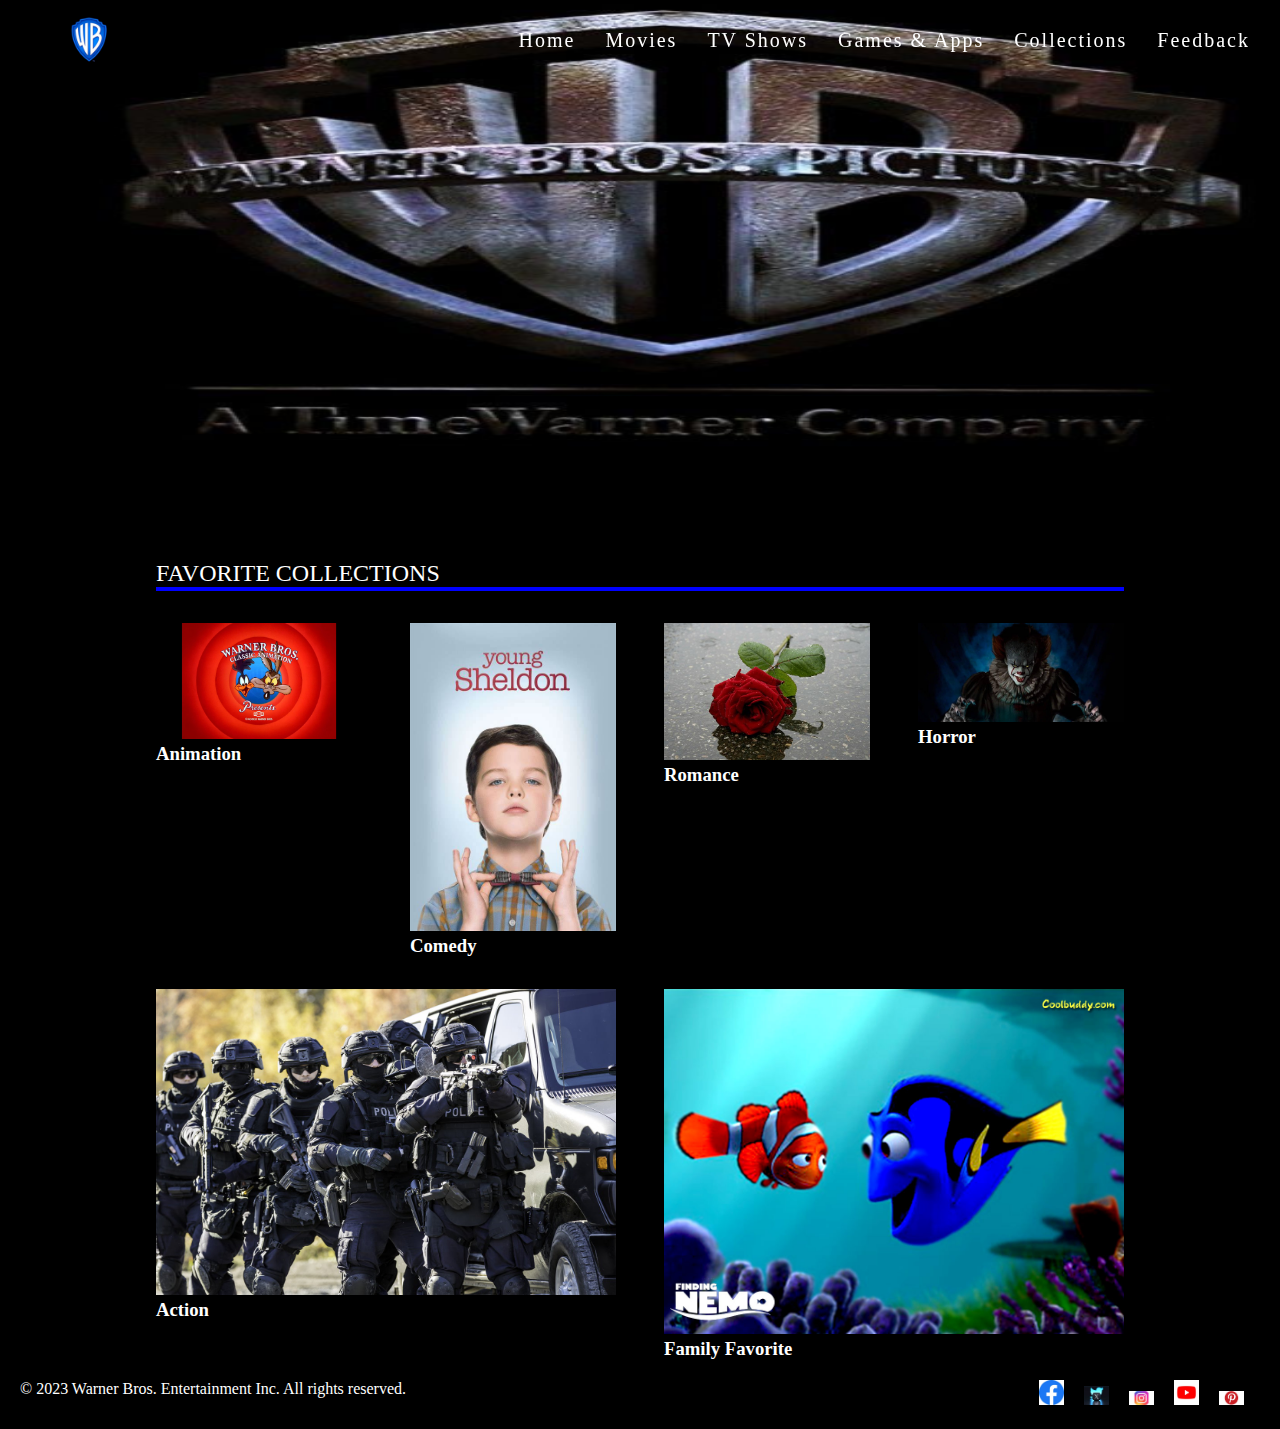
==== collections.html @ 481b8e10 "collections.html" ====
<!DOCTYPE html>
<html>
<head>
  <title>Warner Bros Website</title>
  <link rel="stylesheet" href="style.css">
</head>
<body>
  <header>
    <figure>
      <img src="WMD/log.png">
    </figure>

    <nav>
      <ul>
        <li><a href="index.html">Home</a></li>
        <li><a href="movies.html">Movies</a></li>
        <li><a href="tv shows.html">TV Shows</a></li>
        <li><a href="Games&Apps.html">Games & Apps</a></li>
        <li><a href="collections.html">Collections</a></li>
        <li><a href="feedback.html">Feedback</a></li>
      </ul>
    </nav>
  </header>
  
  <section class="mySlides fade">
    <img src="WMD/collect.png">
  </section>
  
  <section>
    <h2>Favorite Collections</h2>
  </section>
  
  <section class="movies">
    <article>
      <figure>
        <img src="WMD/anim.jpg" alt="animation image" width="200" height="200">
        <h3>Animation</h3>
      </figure>
    </article>
    
    <article>
      <figure>
        <img src="WMD/com.jpg" alt="comedy image" width="200" height="200">
        <h3>Comedy</h3>
      </figure>
    </article>
    
    <article>
      <figure>
        <img src="WMD/roman.jpg" alt="romance image" width="200" height="200">
        <h3>Romance</h3>
      </figure>
    </article>
    
    <article>
      <figure>
        <img src="WMD/penny.jpg" alt="horror image "width="200" height="200">
        <h3>Horror</h3>
      </figure>
    </article>
  </section>
  
  <section class="movies">
    <article>
      <figure>
        <img src="WMD/action.jpg" alt="action image" width="200" height="200">
        <h3>Action</h3>
      </figure>
    </article>
    
    <article>
      <figure>
        <img src="WMD/family.jpg" alt="family image" width="200" height="200">
        <h3>Family Favorite</h3>
      </figure>
    </article>
  </section>
  
   <footer>
    <p>&copy; 2023 Warner Bros. Entertainment Inc. All rights reserved.</p>
<figure>
 <a href="https://web.facebook.com/warnerbrosent/?_rdc=1&_rdr"><img src="OIP.jpg" alt="Facebook"></a>
    
	<a href="https://twitter.com/Warnerbros/"><img src="twit.jpg"alt="Twitter"></a>
    <a href="https://www.instagram.com/warnerbrosentertainment/"><img src="ig.jpg" alt="Instagram"></a>
	 <a href="https://www.youtube.com/user/WarnerBrosPictures"><img src="yout.jpg" alt="Youtube"></a>
    <a href="https://www.pinterest.com/warnerbrosent/"><img src="pin.jpg" alt="Pinterest"></a>
    </figure>
  </footer>

</body>
</html>
---- style.css ----
* {
      margin: 0;
      padding: 0;
      box-sizing: border-box;
      text-decoration: none;
      list-style: none;
    }

    body {
      background-color: black;
    }

    header {
      position: fixed;
      height: 60px;
      width: 100%;
      top: 0;
      left: 0;
      z-index: 1000;
      display: flex;
      align-items: center;
      justify-content: space-between;
      padding: 40px 30px;
      transition: 0.5s;
    }

    header.shadow {
      background: black;
      
    }

    figure img {
      height: 60px;
      width: 100%;
      margin-right: auto;
    }

    .bx {
      color: white;
    }

    nav {
      display: flex;
      column-gap: 5rem;
    }

    nav ul {
      display: flex;
      gap: 30px;
    }

    nav li {
      position: relative;
    }

    nav a {
      font-size: 20px;
      letter-spacing: 2px;
      width: 0%;
      height: 2px;
      border-bottom: -4px solid transparent;
      left: 0;
      transition: 0.4s all linear;
      color: white;
    }

    nav a:hover {
      border-bottom: 3px solid blue;
    }

    #menu {
      font-size: 24px;
      cursor: pointer;
      z-index: 1000001;
      display: none;
    }

    .mySlides {
      width: 100%;
      min-height: 450px;
      position: relative;
      display: flex;
      margin: auto;
      align-items: center;
    }

    .mySlides img {
      position: absolute;
      width: 100%;
      height: 550px;
      z-index: -1;
    }

    h1 {
      position: absolute;
      padding: 380px 10px;
      text-transform: uppercase;
      color: white;
      font-size: 24px;
      font-size: 2.5rem;
    }

    .prev,
    .next {
      cursor: pointer;
      position: absolute;
      top: 50%;
      width: 50px;
      height: 50px;
      margin-top: -25px;
      color: #fff;
      font-weight: bold;
      font-size: 22px;
      transition: 0.6s ease;
      border-radius: 50%;
      background-color: rgba(0, 0, 0, 0.5);
      display: flex;
      justify-content: center;
      align-items: center;
    }

    .next {
      right: 10px;
    }

    .prev {
      left: 10px;
    }

    @keyframes fade {
      from {
        opacity: 0.4;
      }

      to {
        opacity: 1;
      }
    }

    @-webkit-keyframes fade {
      from {
        opacity: 0.4;
      }

      to {
        opacity: 1;
      }
    }

    h2 {
      max-width: 968px;
      margin-left: auto;
      margin-right: auto;
      font-size: 24px;
      font-weight: 500;
      text-transform: uppercase;
      border-bottom: 4px solid blue;
      margin-top: 110px;
      color: white;
    }

    .movies {
      max-width: 968px;
      margin-right: auto;
      margin-left: auto;
      display: grid;
      grid-template-columns: repeat(auto-fit, minmax(180px, auto));
      gap: 3rem;
      margin-top: 2rem;
    }

    article {
      width: 100%;
      height: auto;
      color: white;
      cursor: pointer;
    }

    article img {
      width: 100%;
      height: 100%;
      object-fit: cover;
    }

    article img:hover {
      transform: translateY(-10px);
      transition: 0.2s all linear;
    }

    footer {
      background-color: black;
      color: white;
      padding: 20px;
      display: flex;
      justify-content: space-between;
    }

    footer img {
      width: 25px;
      height: auto;
      margin-right: 1rem;
	  
    }

    footer img:hover {
      opacity: 6;
      background: black;
    }

    .container {
      max-width: 400px;
      margin: 150px auto 0;
      background-color: #fff;
      padding: 20px;
      border-radius: 5px;
      
    }

    .container h2 {
      text-align: center;
      margin-bottom: 20px;
      color: black;
    }

    .form-group {
      margin-bottom: 20px;
    }

    .form-group label {
      display: block;
      font-weight: bold;
      margin-bottom: 5px;
    }

    .form-group input[type="text"],
    .form-group textarea {
      width: 100%;
      padding: 10px;
      border: 1px solid #ccc;
      border-radius: 4px;
    }

    .form-group textarea {
      resize: vertical;
      height: 100px;
    }

    .form-group button {
      display: block;
      width: 100%;
      padding: 10px;
      background-color: #4CAF50;
      color: #fff;
      border: none;
      border-radius: 4px;
      cursor: pointer;
    }

    .form-group button:hover {
      background-color: #45a049;
    }

    /* Main styles */
    main {
      max-width: 800px;
      margin: 110px auto;
      background-color: #333;
      padding: 50px;
      border-radius: 5px;
      color: white;
      box-shadow: 0 2px 5px rgba(0, 0, 0, 0.1);
    }

    .movie-synopsis h6 {
      font-size: 18px;
    }

    .movie-synopsis p {
      font-size: 16px;
    }

    aside {
      background-color: #333;
      color: #fff;
      padding: 20px;
      border-radius: 5px;
    }

    .movie-info h5 {
      font-size: 24px;
      margin-bottom: 10px;
    }

    .movie-info p {
      font-size: 16px;
      margin-bottom: 5px;
    }
	.youtube-button {
      display: inline-block;
      padding: 10px 20px;
      background-color: #ff0000;
      color: #ffffff;
      text-decoration: none;
      font-weight: bold;
      border-radius: 4px
	}

    @media (max-width: 775px) {
      header {
        padding: 12px 4%;
      }

      #menu {
        display: initial;
        color: white;
      }
    }
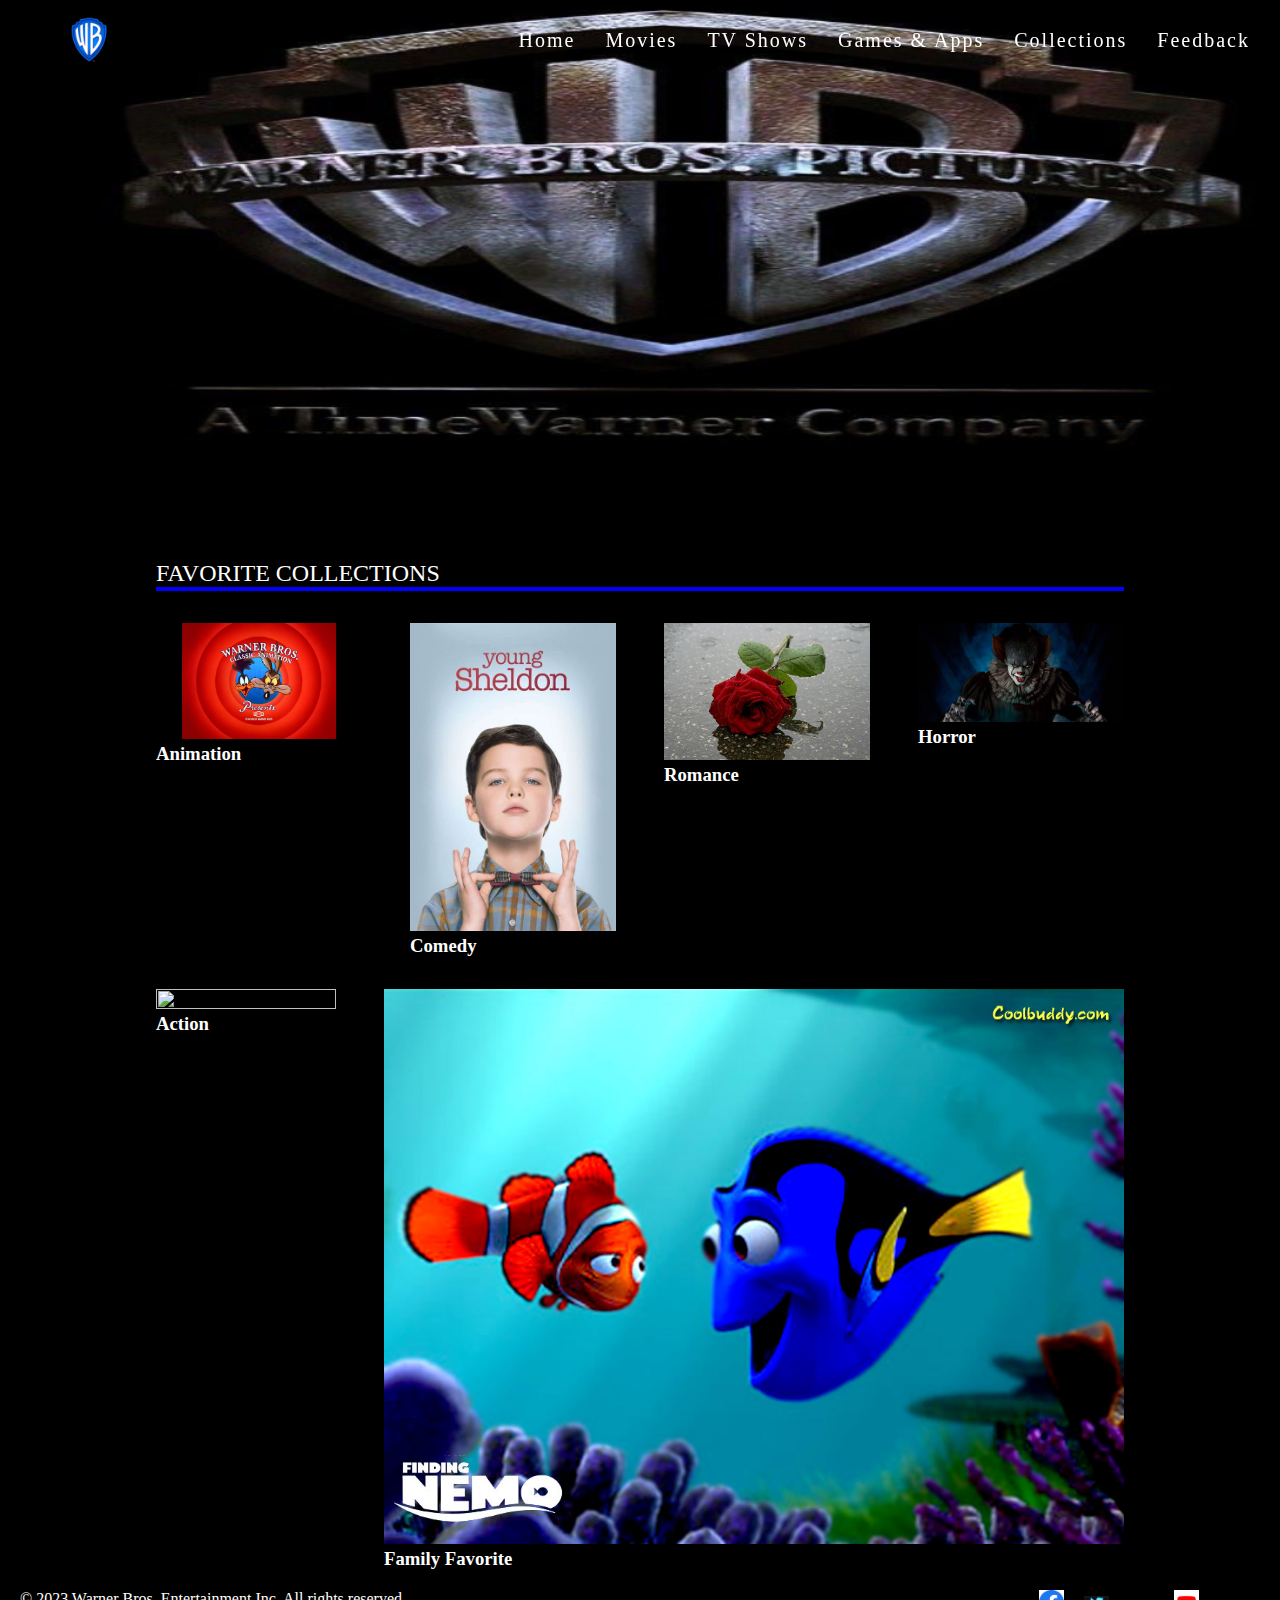
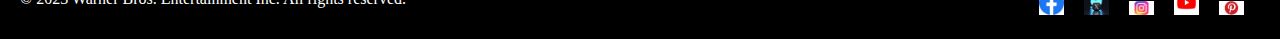
==== commit a5e07bc9: "collections.html" ====
--- a/collections.html
+++ b/collections.html
@@ -40,7 +40,7 @@
     
     <article>
       <figure>
-        <img src="WMD/com.jpg" alt="comedy image" width="200" height="200">
+        <img src="WMD/com.jpg" alt="comedy image" width="200px" height="200px">
         <h3>Comedy</h3>
       </figure>
     </article>
@@ -63,7 +63,7 @@
   <section class="movies">
     <article>
       <figure>
-        <img src="WMD/action.jpg" alt="action image" width="200" height="200">
+        <img src="act.jpg">
         <h3>Action</h3>
       </figure>
     </article>
--- a/style.css
+++ b/style.css
@@ -67,6 +67,10 @@
     nav a:hover {
       border-bottom: 3px solid blue;
     }
+collections figure img {
+	width:200;
+	height:200;
+}
 
     #menu {
       font-size: 24px;
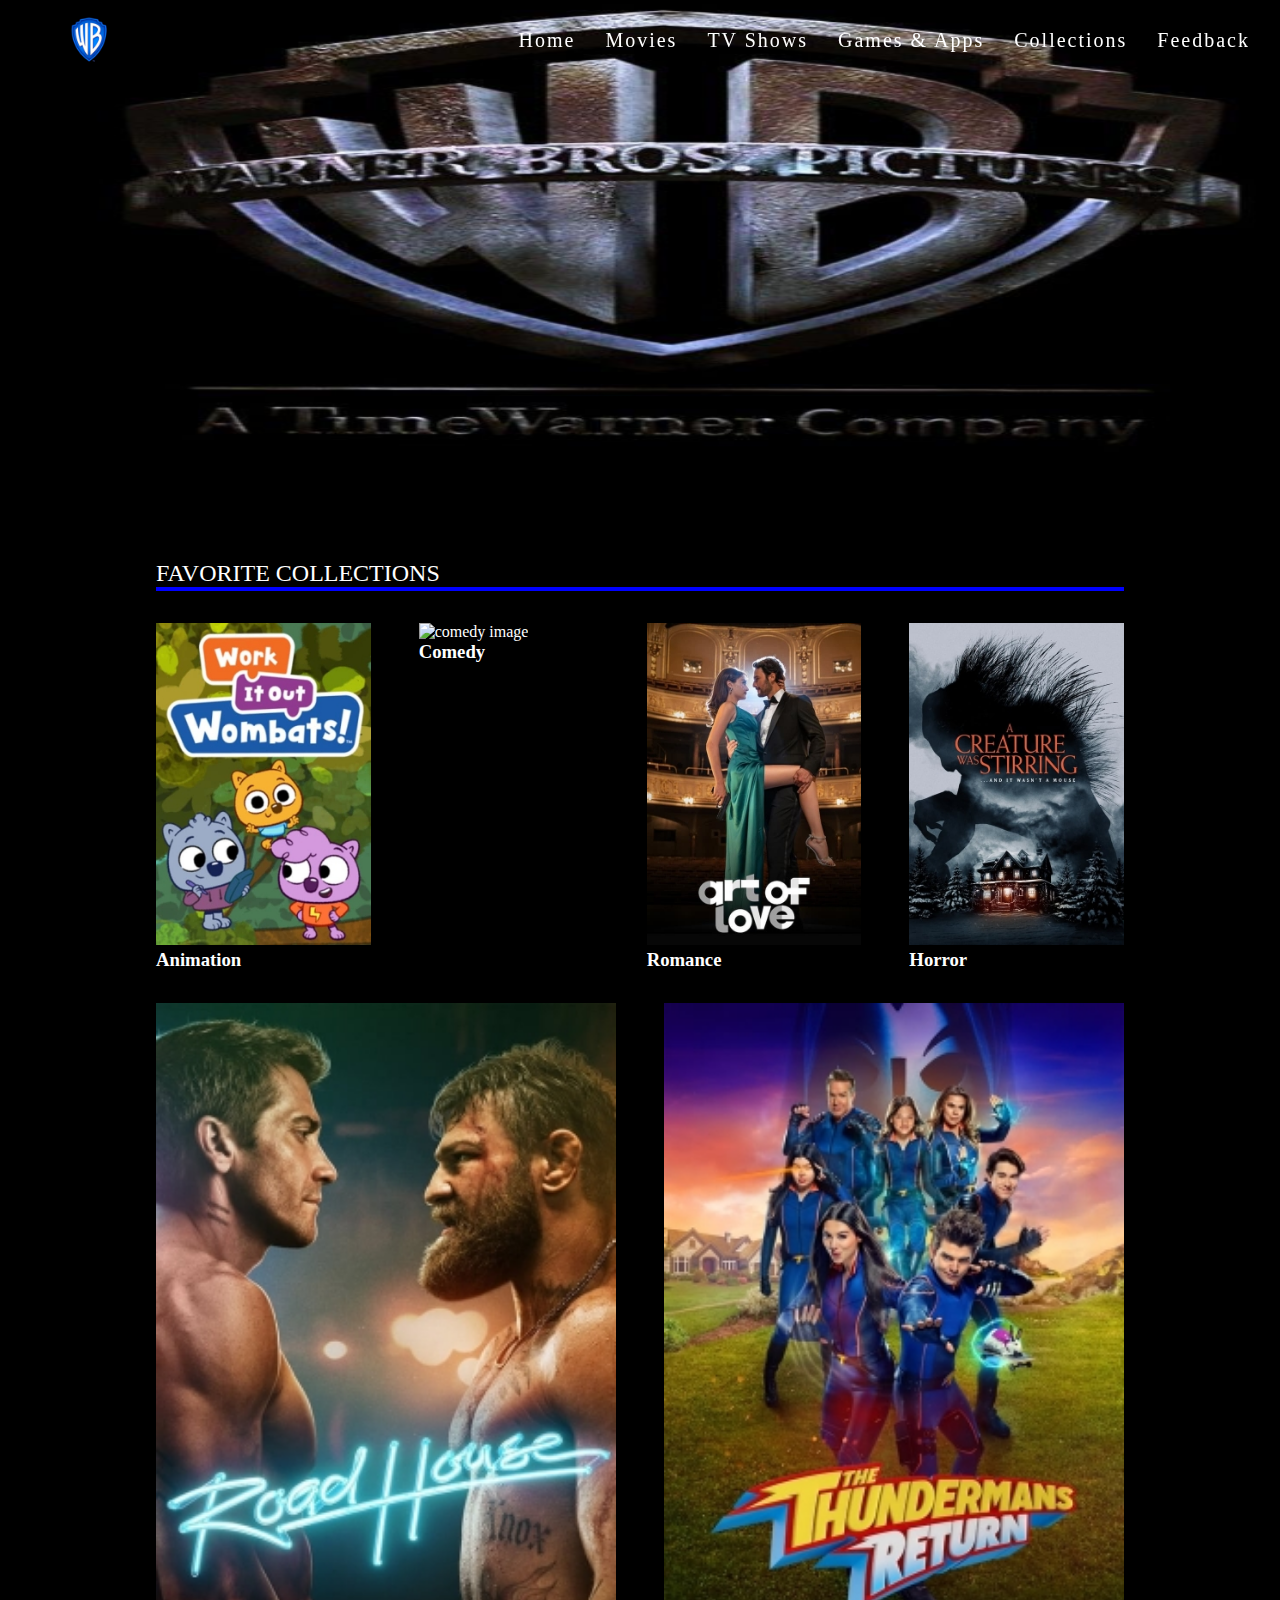
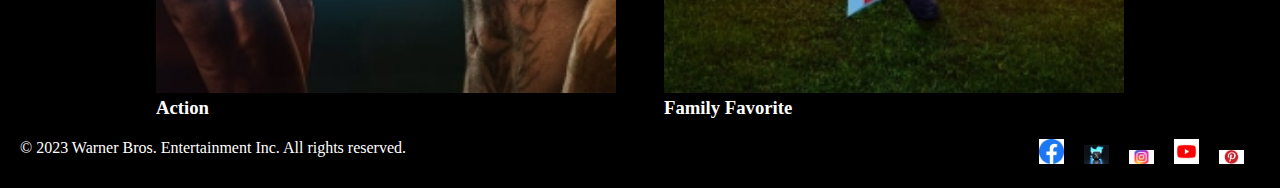
==== commit 8423d9f6: "collections.html" ====
--- a/collections.html
+++ b/collections.html
@@ -33,28 +33,28 @@
   <section class="movies">
     <article>
       <figure>
-        <img src="WMD/anim.jpg" alt="animation image" width="200" height="200">
+        <img src="popa.jpg" alt="animation image">
         <h3>Animation</h3>
       </figure>
     </article>
     
     <article>
       <figure>
-        <img src="WMD/com.jpg" alt="comedy image" width="200px" height="200px">
+        <img src="com.jpg" alt="comedy image">
         <h3>Comedy</h3>
       </figure>
     </article>
     
     <article>
       <figure>
-        <img src="WMD/roman.jpg" alt="romance image" width="200" height="200">
+        <img src="ro.jpg" alt="romance image">
         <h3>Romance</h3>
       </figure>
     </article>
     
     <article>
       <figure>
-        <img src="WMD/penny.jpg" alt="horror image "width="200" height="200">
+        <img src="ho.jpg" alt="horror image">
         <h3>Horror</h3>
       </figure>
     </article>
@@ -70,7 +70,7 @@
     
     <article>
       <figure>
-        <img src="WMD/family.jpg" alt="family image" width="200" height="200">
+        <img src="fa.jpg" alt="family image">
         <h3>Family Favorite</h3>
       </figure>
     </article>
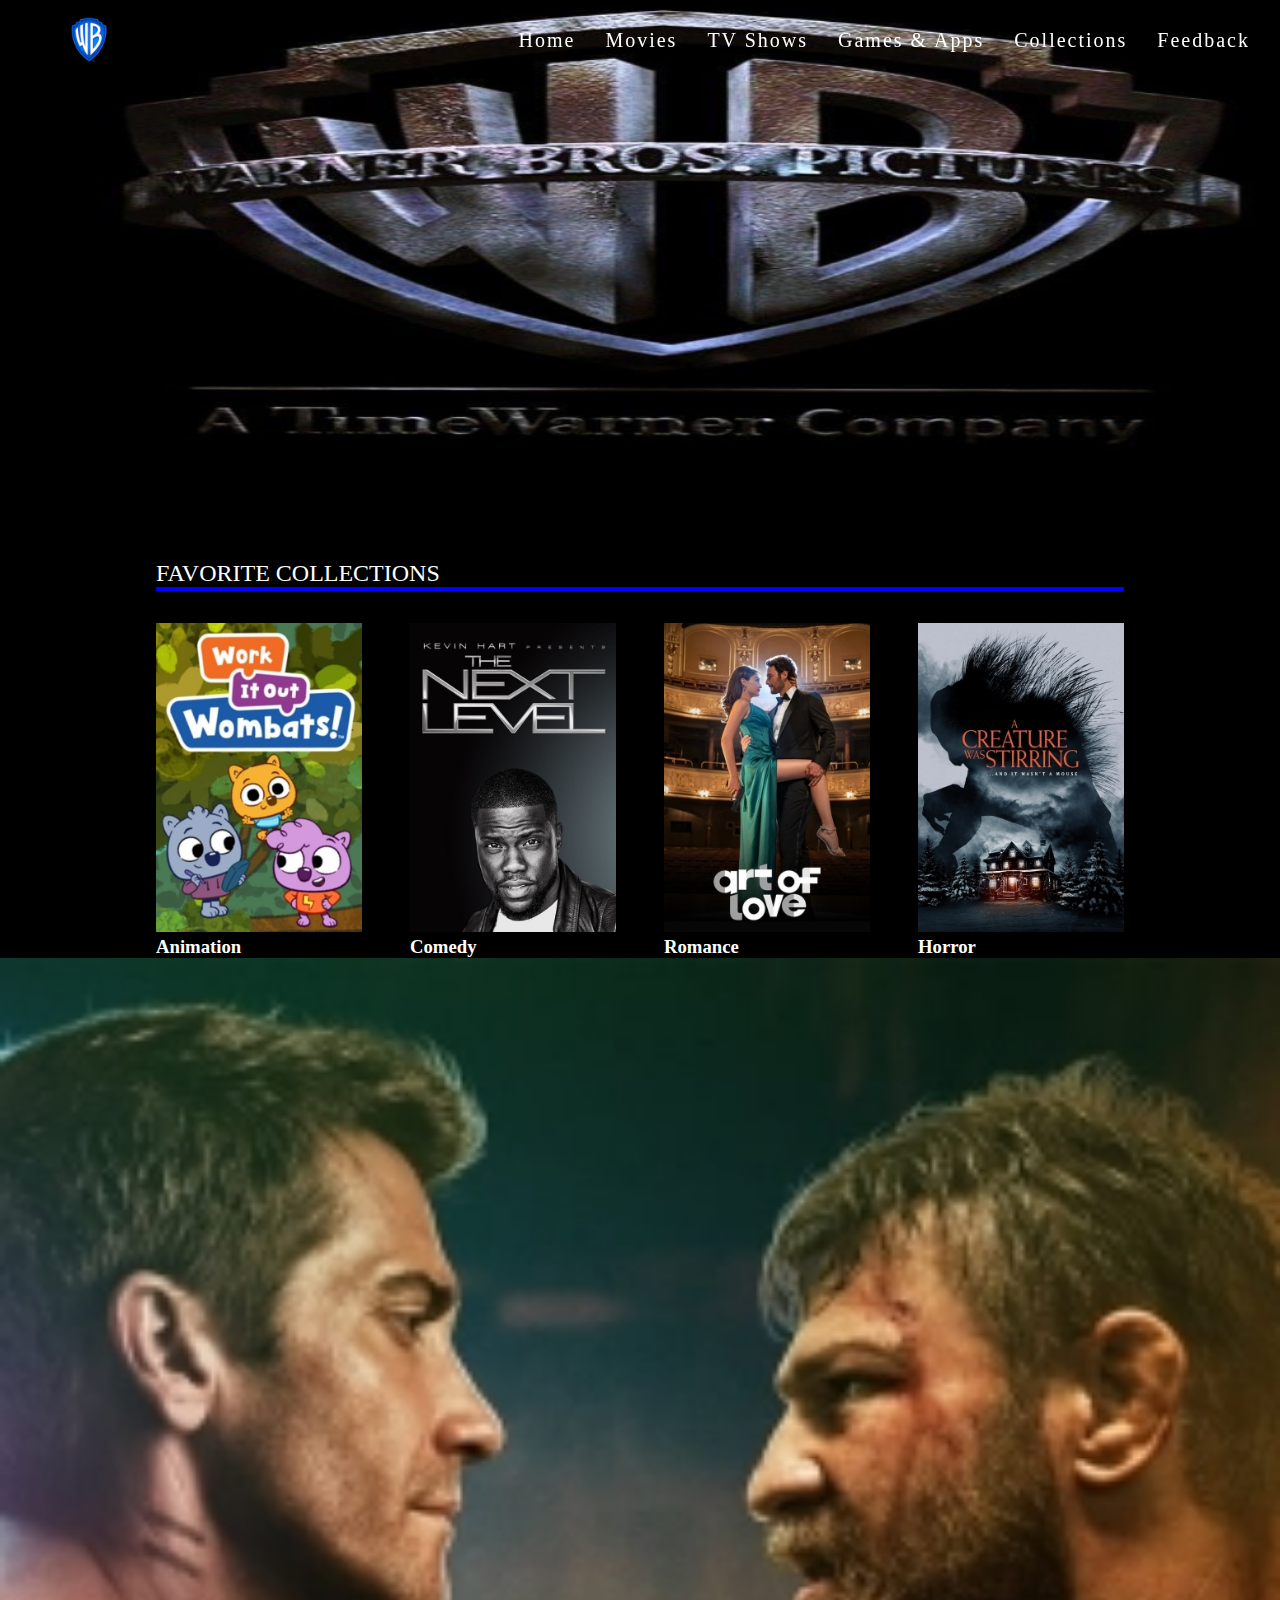
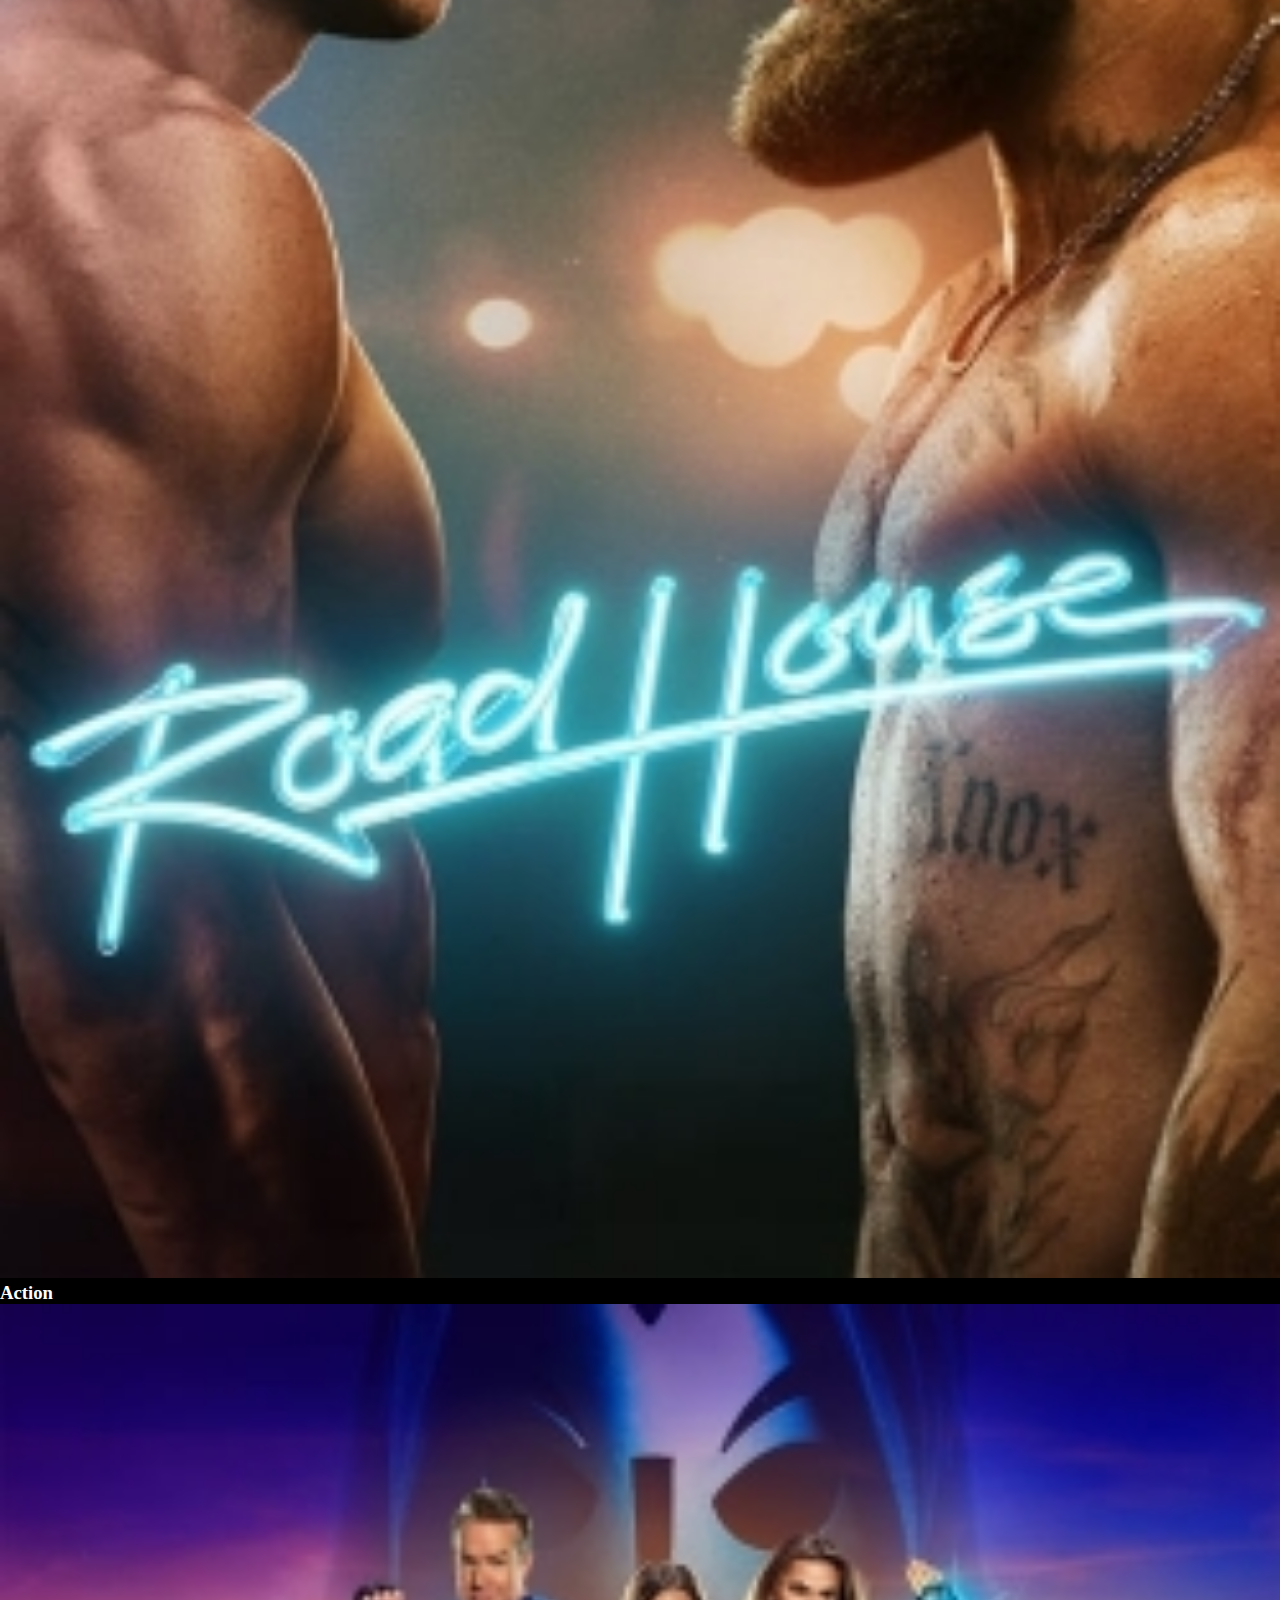
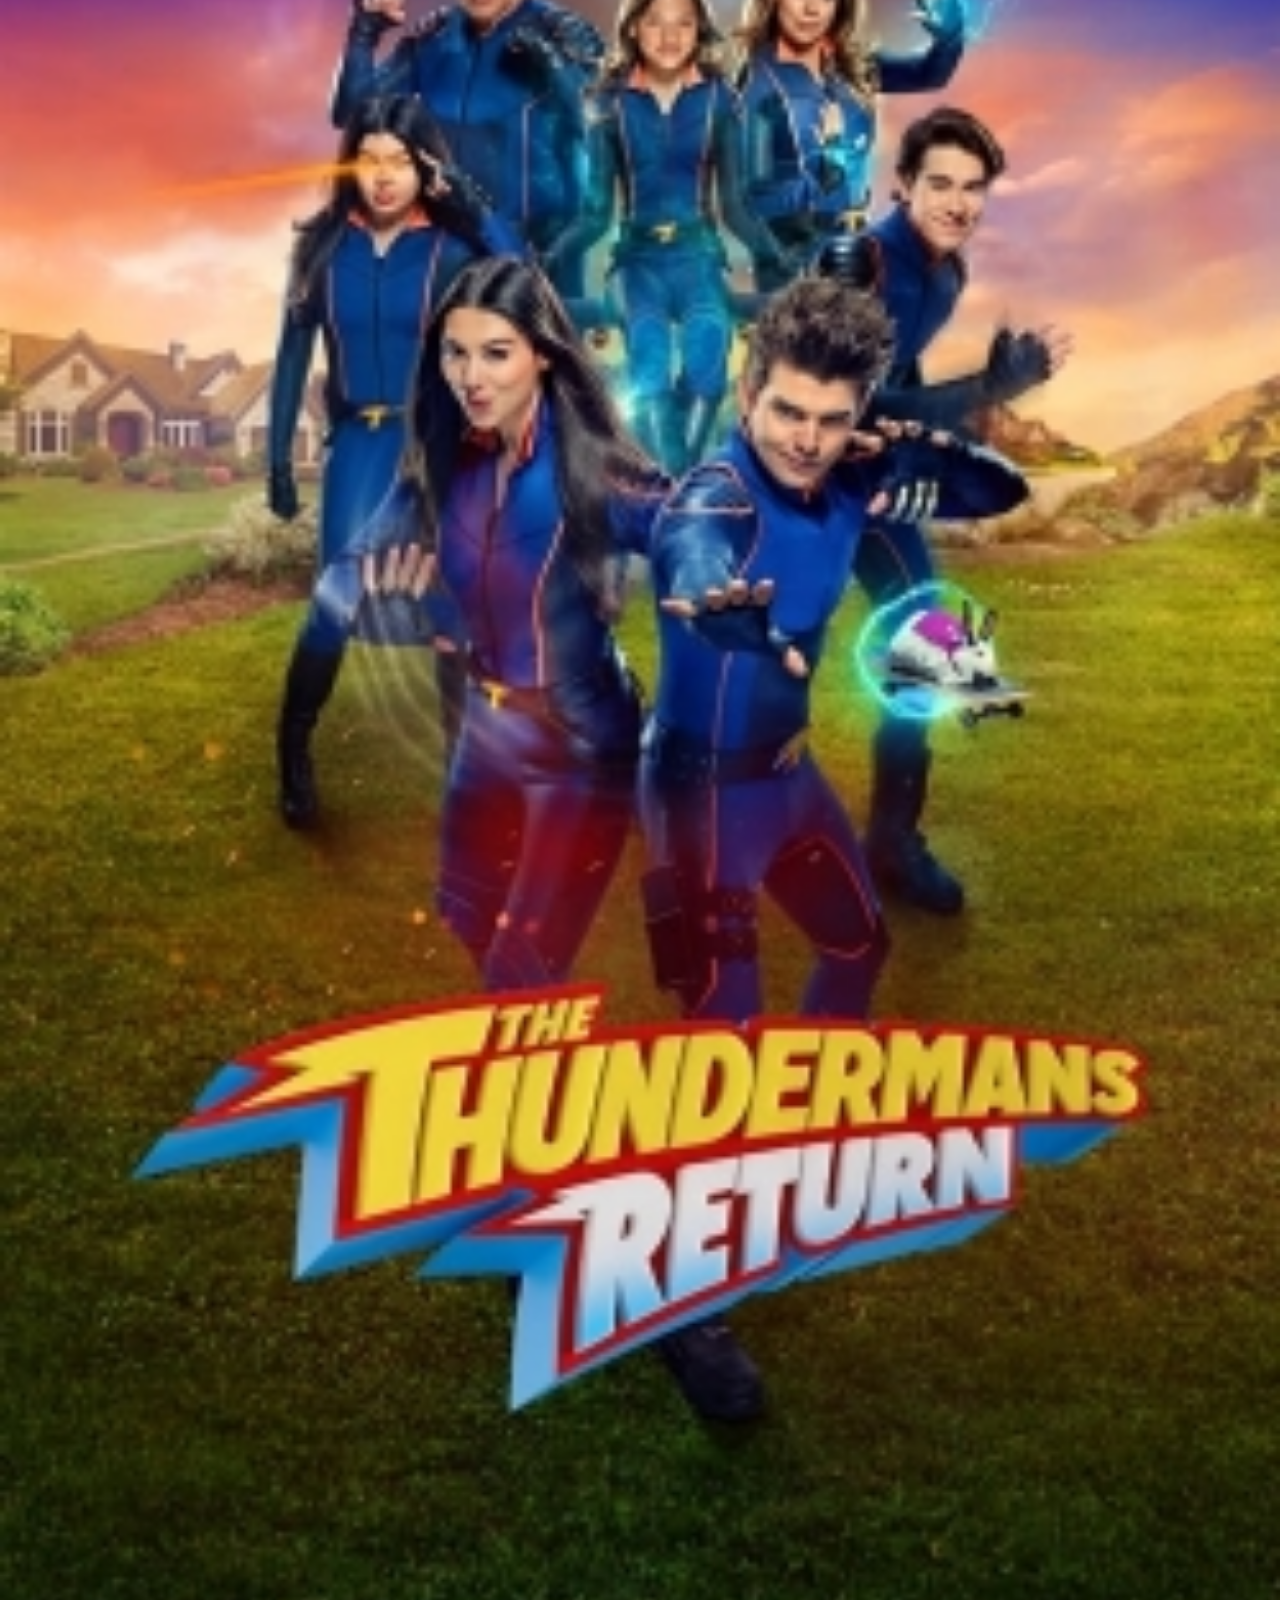
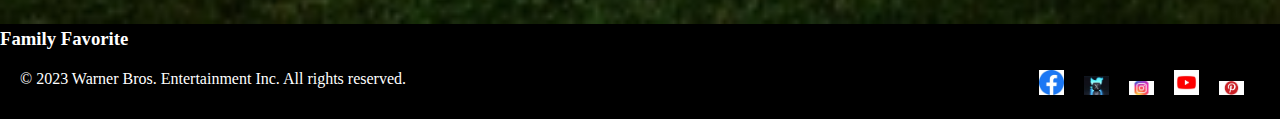
==== commit ea94858f: "collections.html" ====
--- a/collections.html
+++ b/collections.html
@@ -40,7 +40,7 @@
     
     <article>
       <figure>
-        <img src="com.jpg" alt="comedy image">
+        <img src="kec.jpg" alt="comedy image">
         <h3>Comedy</h3>
       </figure>
     </article>
@@ -60,7 +60,6 @@
     </article>
   </section>
   
-  <section class="movies">
     <article>
       <figure>
         <img src="act.jpg">
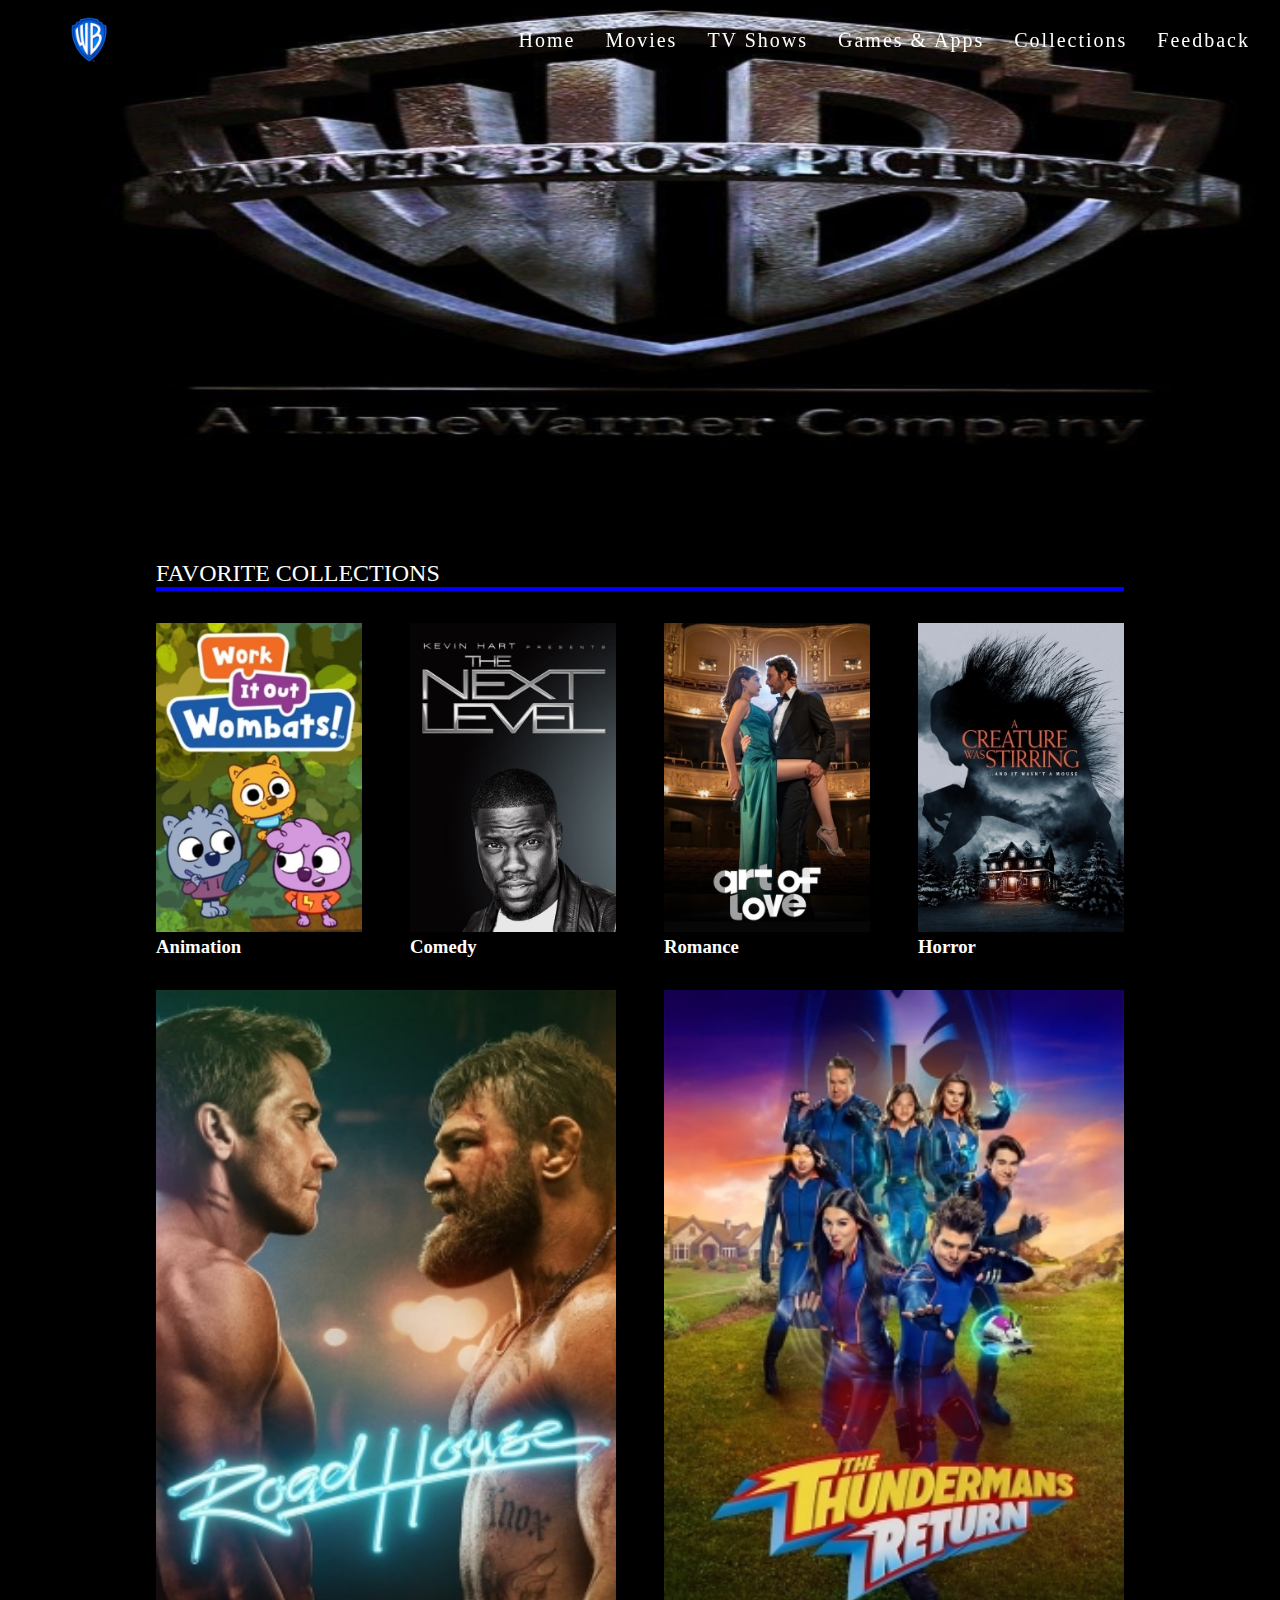
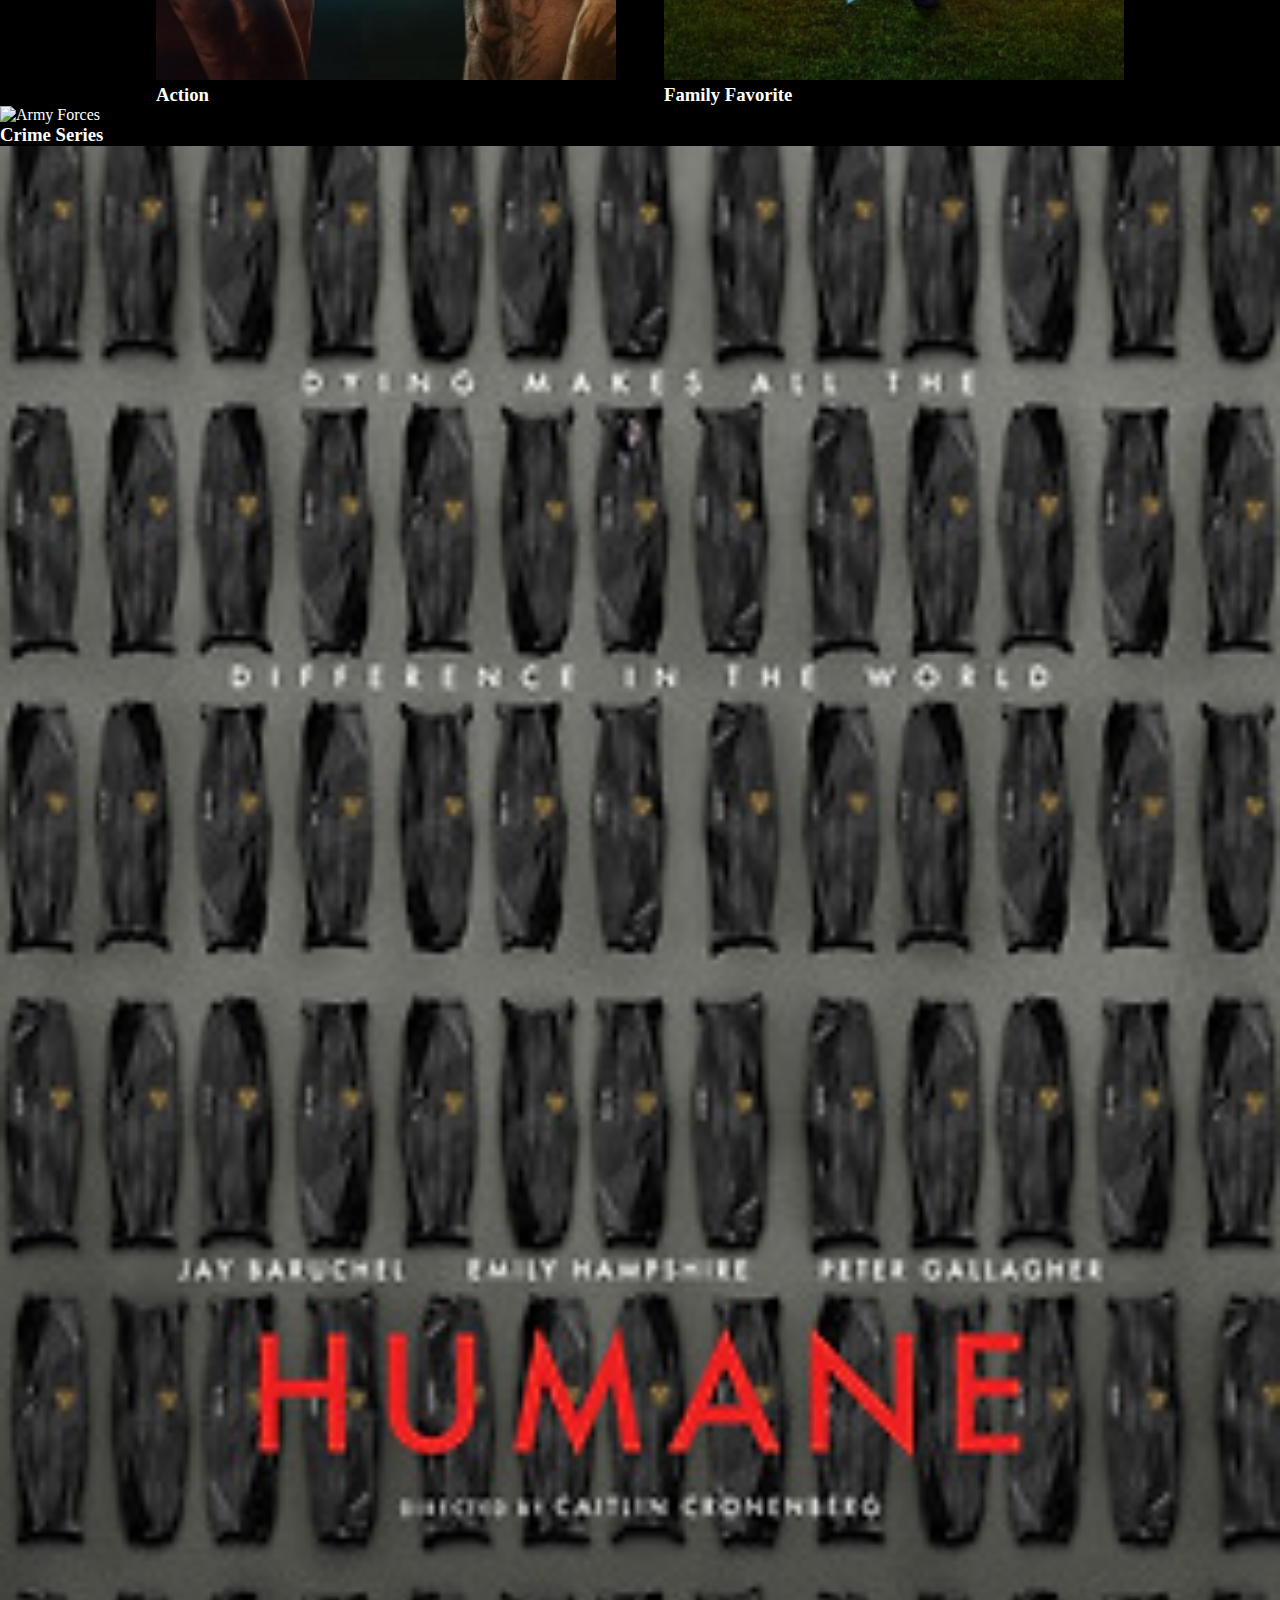
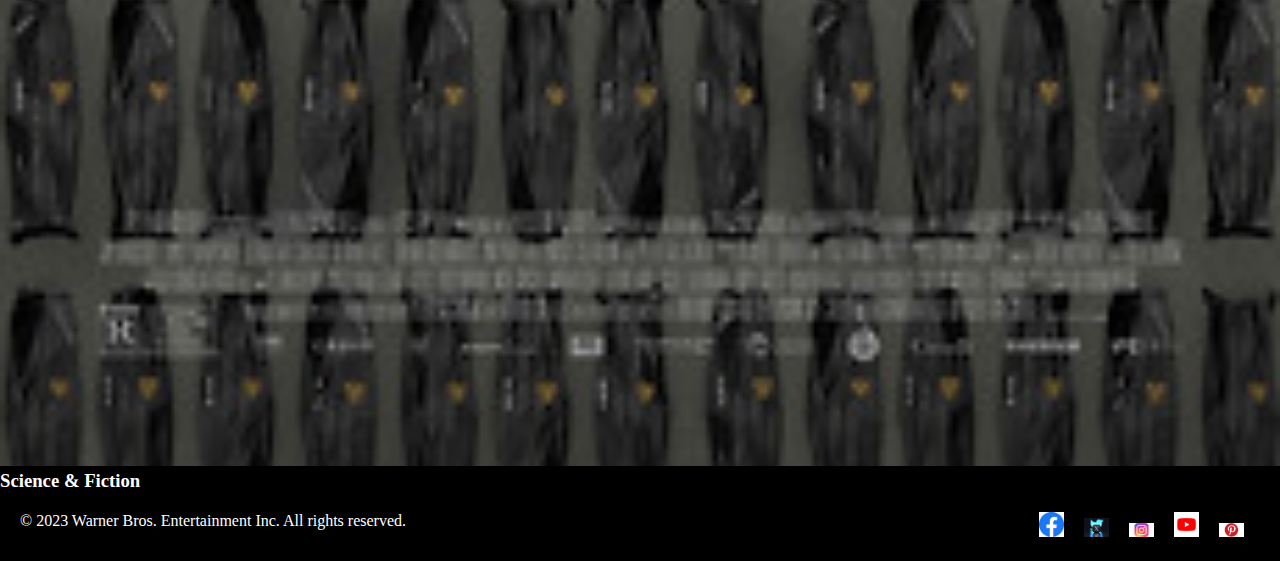
==== commit 6a99a765: "collections.html" ====
--- a/collections.html
+++ b/collections.html
@@ -59,8 +59,9 @@
       </figure>
     </article>
   </section>
-  
-    <article>
+	
+	<section class="movies">
+   <article>
       <figure>
         <img src="act.jpg">
         <h3>Action</h3>
@@ -74,7 +75,24 @@
       </figure>
     </article>
   </section>
-  
+	
+   <article>
+      <figure>
+        <img src="WMD/sent" alt="Army Forces">
+        <h3>Crime Series</h3>
+      </figure>
+    </article>
+  </section>
+	
+	<article>
+      <figure>
+        <img src="WMD/hum.jpg" alt="Science image">
+        <h3>Science & Fiction</h3>
+      </figure>
+    </article>
+  </section>
+
+	
    <footer>
     <p>&copy; 2023 Warner Bros. Entertainment Inc. All rights reserved.</p>
 <figure>
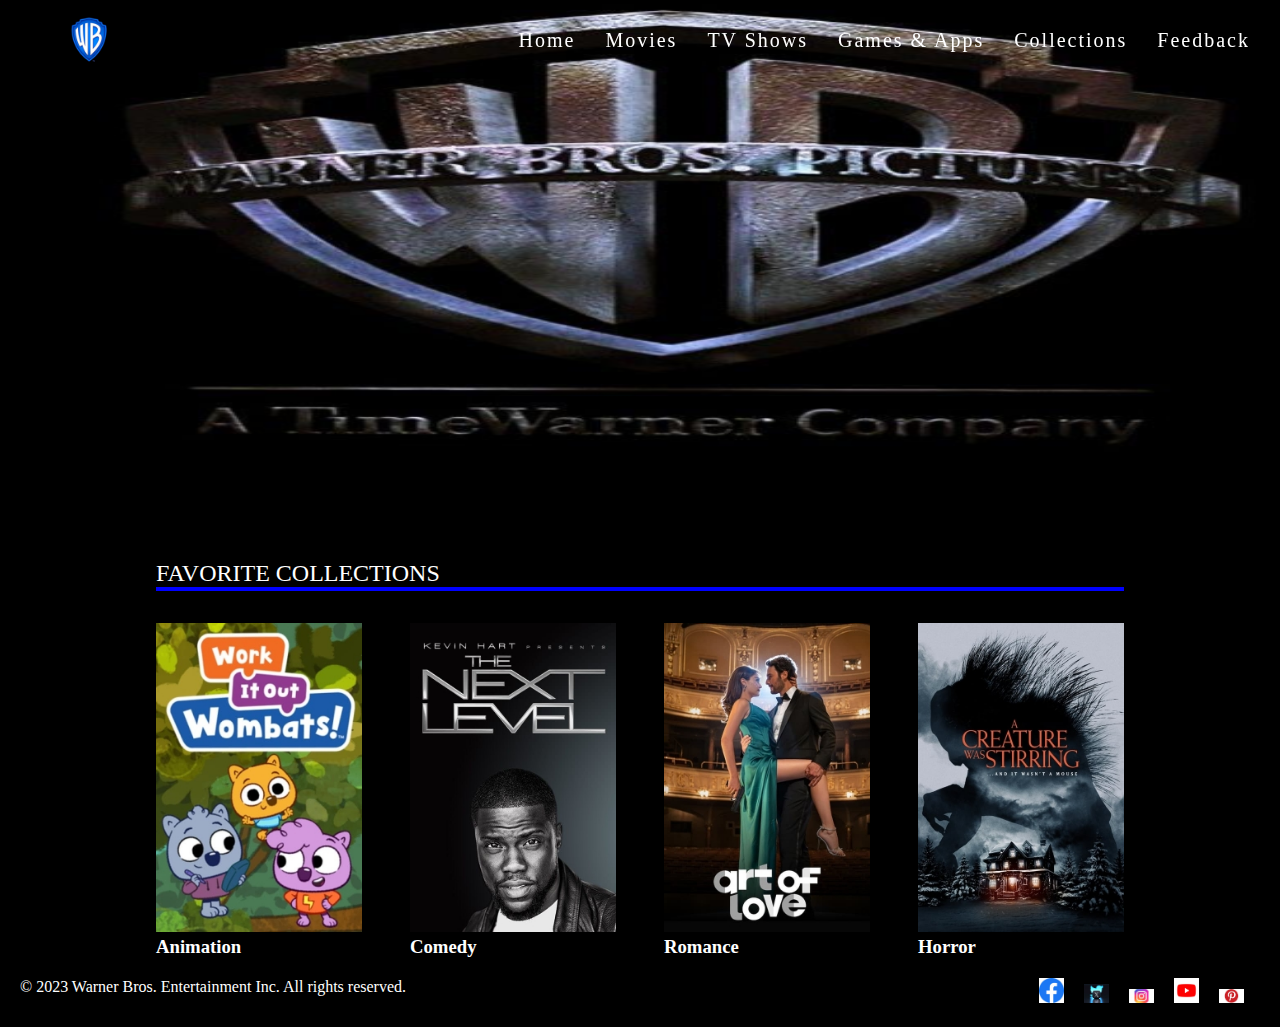
==== commit 10306cad: "collections.html" ====
--- a/collections.html
+++ b/collections.html
@@ -60,39 +60,6 @@
     </article>
   </section>
 	
-	<section class="movies">
-   <article>
-      <figure>
-        <img src="act.jpg">
-        <h3>Action</h3>
-      </figure>
-    </article>
-    
-    <article>
-      <figure>
-        <img src="fa.jpg" alt="family image">
-        <h3>Family Favorite</h3>
-      </figure>
-    </article>
-  </section>
-	
-   <article>
-      <figure>
-        <img src="WMD/sent" alt="Army Forces">
-        <h3>Crime Series</h3>
-      </figure>
-    </article>
-  </section>
-	
-	<article>
-      <figure>
-        <img src="WMD/hum.jpg" alt="Science image">
-        <h3>Science & Fiction</h3>
-      </figure>
-    </article>
-  </section>
-
-	
    <footer>
     <p>&copy; 2023 Warner Bros. Entertainment Inc. All rights reserved.</p>
 <figure>
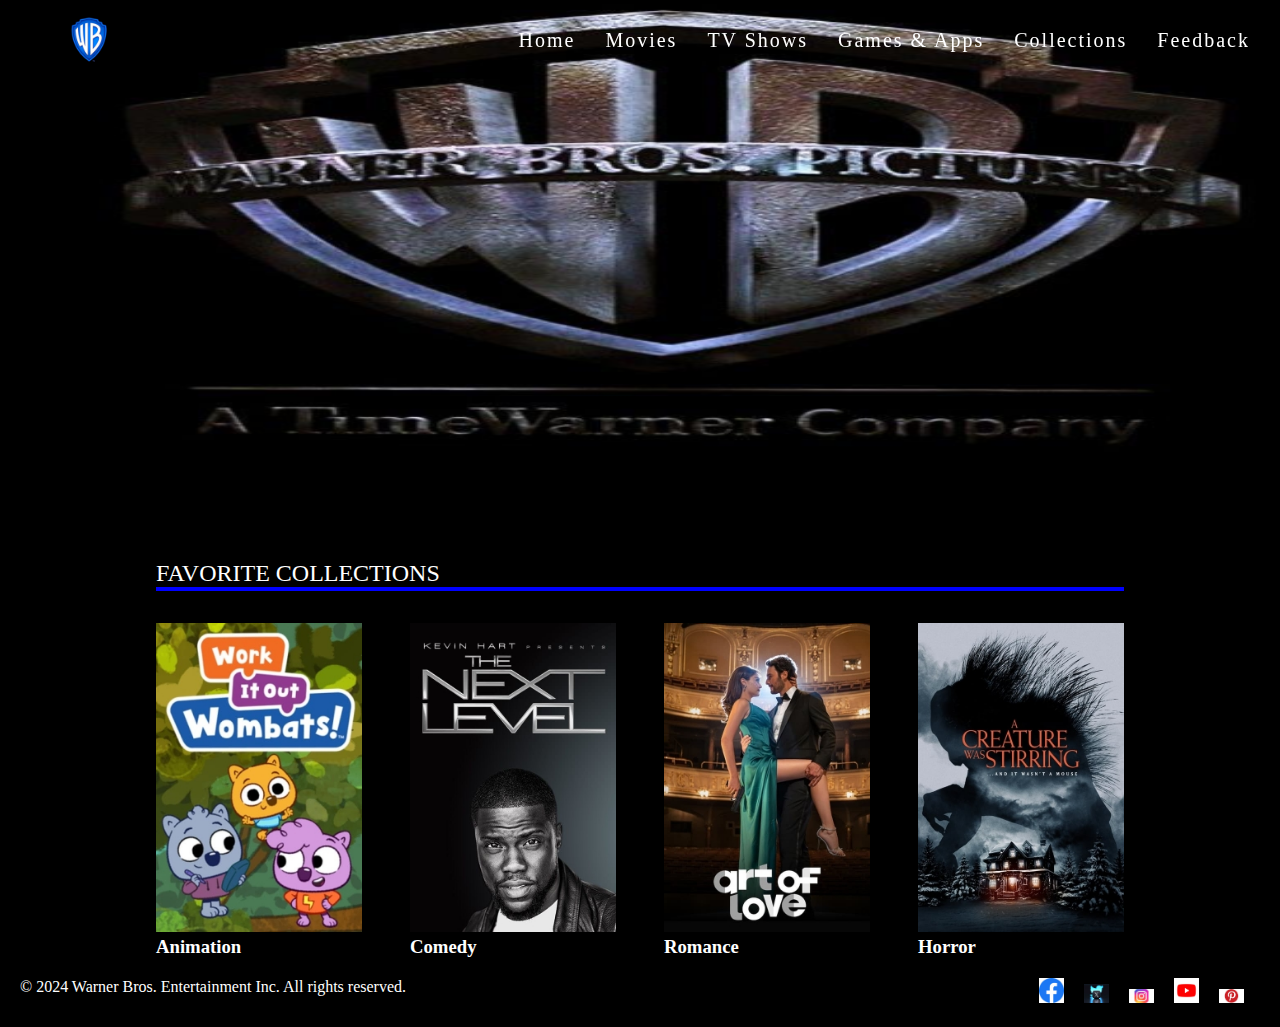
==== commit c88258c0: "collections.html" ====
--- a/collections.html
+++ b/collections.html
@@ -61,7 +61,7 @@
   </section>
 	
    <footer>
-    <p>&copy; 2023 Warner Bros. Entertainment Inc. All rights reserved.</p>
+    <p>&copy; 2024 Warner Bros. Entertainment Inc. All rights reserved.</p>
 <figure>
  <a href="https://web.facebook.com/warnerbrosent/?_rdc=1&_rdr"><img src="OIP.jpg" alt="Facebook"></a>
     
